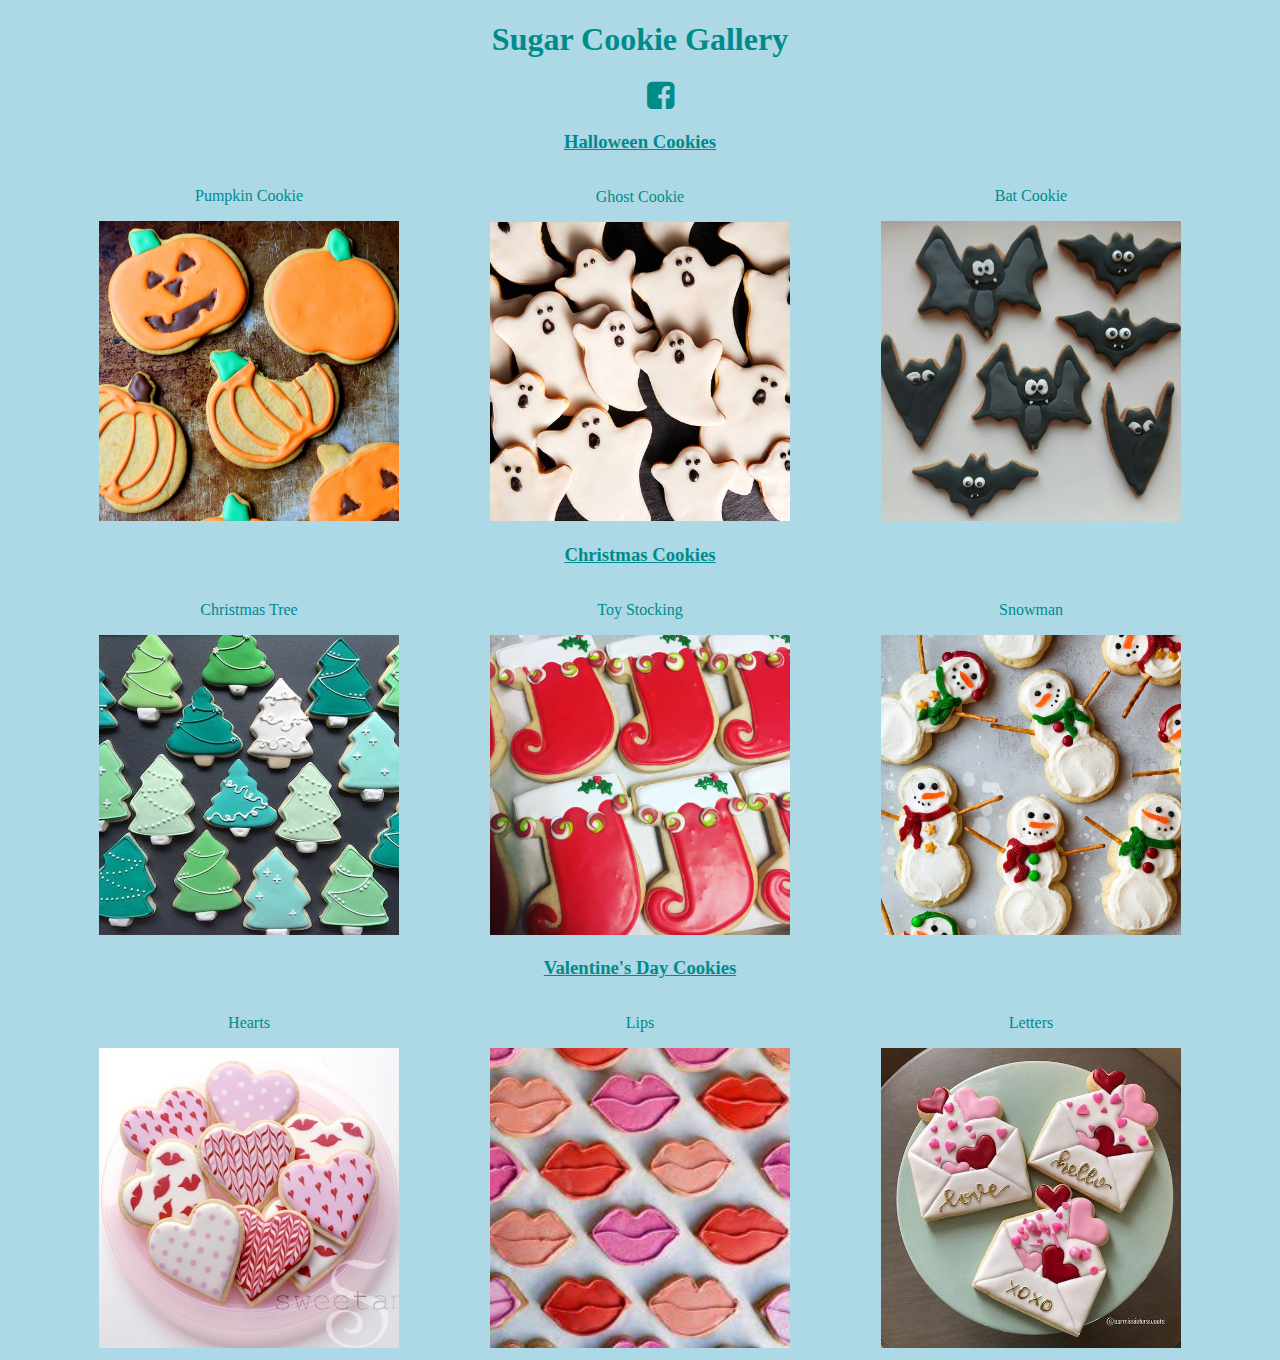
==== index.html @ e75860ec "file updates" ====
<!DOCTYPE html>
<html lang="en">
    <head>
        <title>Sugar Cookies</title>
        <link rel="stylesheet" href="style.css">
        <link rel="stylesheet" href="https://cdnjs.cloudflare.com/ajax/libs/font-awesome/4.7.0/css/font-awesome.min.css">
    </head>
    <body>
        <!-- ctrl + /  to comment any highlighted text -->
        <h1>Sugar Cookie Gallery</h1>
        <ul>
            <li><a href="https://www.facebook.com/CodeOctopi"><i class="fa fa-facebook-square fa-2x"></i></a></li>
        </ul>
    
        <!-- First Section -->
        <h3 class="subtitle">Halloween Cookies</h3>
        <div class="flex-container">
            <div>
                <!-- best practice: anchor tag inside paragraph tag-->
                <p><a href="https://www.google.com">Pumpkin Cookie</a></p>
                <img src="img/pumpkin.jpg" alt="Pumpkin">
            </div>
            <div>
                <p><a href="https://www.google.com" >Ghost Cookie</a></p>
                <img src="img/ghosts.jpg" alt="Ghost">
            </div>
            <div>
                <p><a href="https://www.google.com">Bat Cookie</a></p>
                <img src="img/bats.jpg" alt="Bat">
            </div>
        </div>
 
        <!-- Second Section -->
        <h3 class="subtitle">Christmas Cookies</h3> 
        <div class="flex-container2">
            <div>
                <p><a href="https://www.google.com">Christmas Tree</a></p>
                <img src="img/trees.jpg" alt="Tree">
            </div>
            <div>
                <p><a href="https://www.google.com">Toy Stocking</a></p>
                <img src="img/stockings.jpg" alt="Stockings">
            </div>
            <div>
                <p><a href="https://www.google.com">Snowman</a></p>
                <img src="img/snowman.jpg" alt="Snowman">
            </div>
        </div>

        <!-- Third Section -->
        <h3 class="subtitle">Valentine's Day Cookies</h3>
        <div class="flex-container">
            <div>
                <p><a href="https://www.google.com">Hearts</a></p>
                <img src="img/heart.jpg" alt="Heart Cookies">
            </div>
            <div>
                <p><a href="https://www.google.com">Lips</a></p>
                <img src="img/lips.jpg" alt="Lip Cookies">
            </div>
            <div>
                <p><a href="https://www.google.com">Letters</a></p>
                <img src="img/letter.jpg" alt="Letter Cookies">
            </div>
        </div>
        
        
    </body>
</html>
---- style.css ----
/* Add styling with CSS here */
/* if you are styling a tag NO PERIOD in the front */
/* if you are styling a class that you created, NEED PERIOD  */
body {
    background-color: lightblue;
}
h1 {
    color: darkcyan;
    text-align: center;
}

.subtitle {
    color: darkcyan;
    text-align: center;
    text-decoration: underline;
}
a {
    color: darkcyan;
    text-decoration: none;
}
p {
    text-align: center;
}
img{
    width: 300px;
    height: auto;
}
.flex-container{
    display: flex;
    flex-direction: row;
    justify-content: space-evenly;
    align-items: center;
}

.flex-container2{
    display: flex;
    flex-direction: row;
    justify-content: space-evenly;
}

li{
    color: darkcyan;
}

ul{
    list-style-type: none;
    display: flex;
    justify-content: space-evenly;
    align-items: center;
}
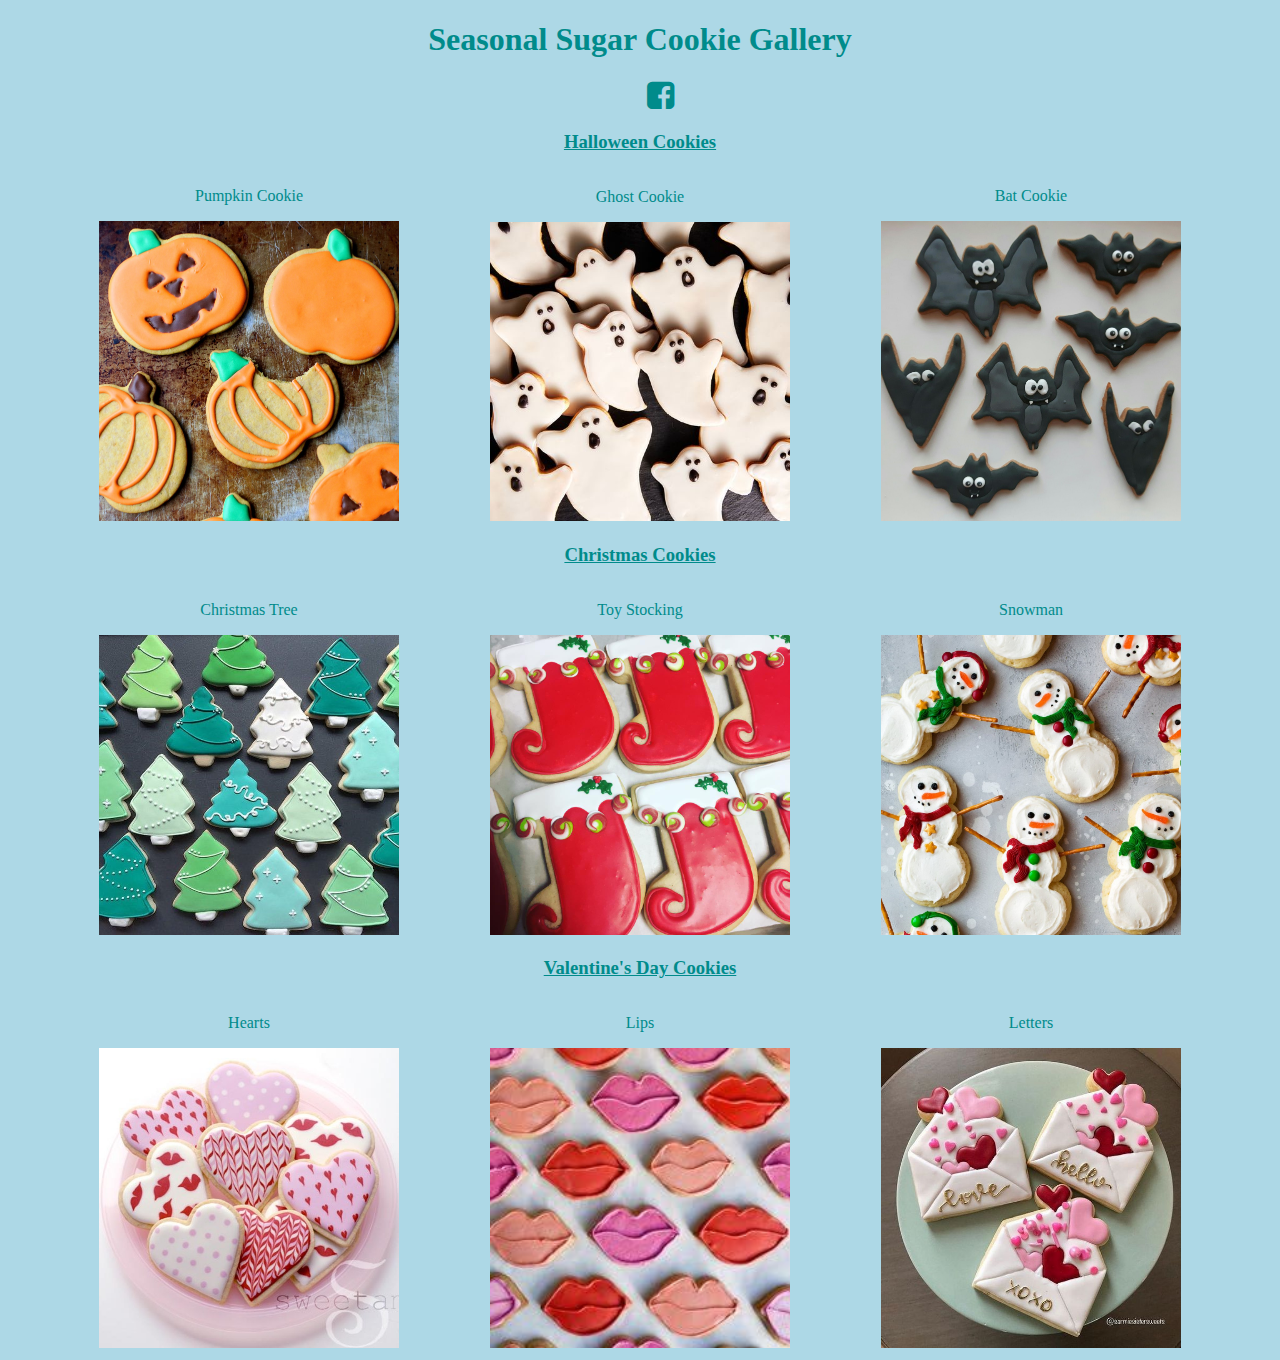
==== commit 7c9a5a81: "updated my gallery name" ====
--- a/index.html
+++ b/index.html
@@ -7,7 +7,8 @@
     </head>
     <body>
         <!-- ctrl + /  to comment any highlighted text -->
-        <h1>Sugar Cookie Gallery</h1>
+        <h1>Seasonal Sugar Cookie Gallery</h1>
+        
         <ul>
             <li><a href="https://www.facebook.com/CodeOctopi"><i class="fa fa-facebook-square fa-2x"></i></a></li>
         </ul>
